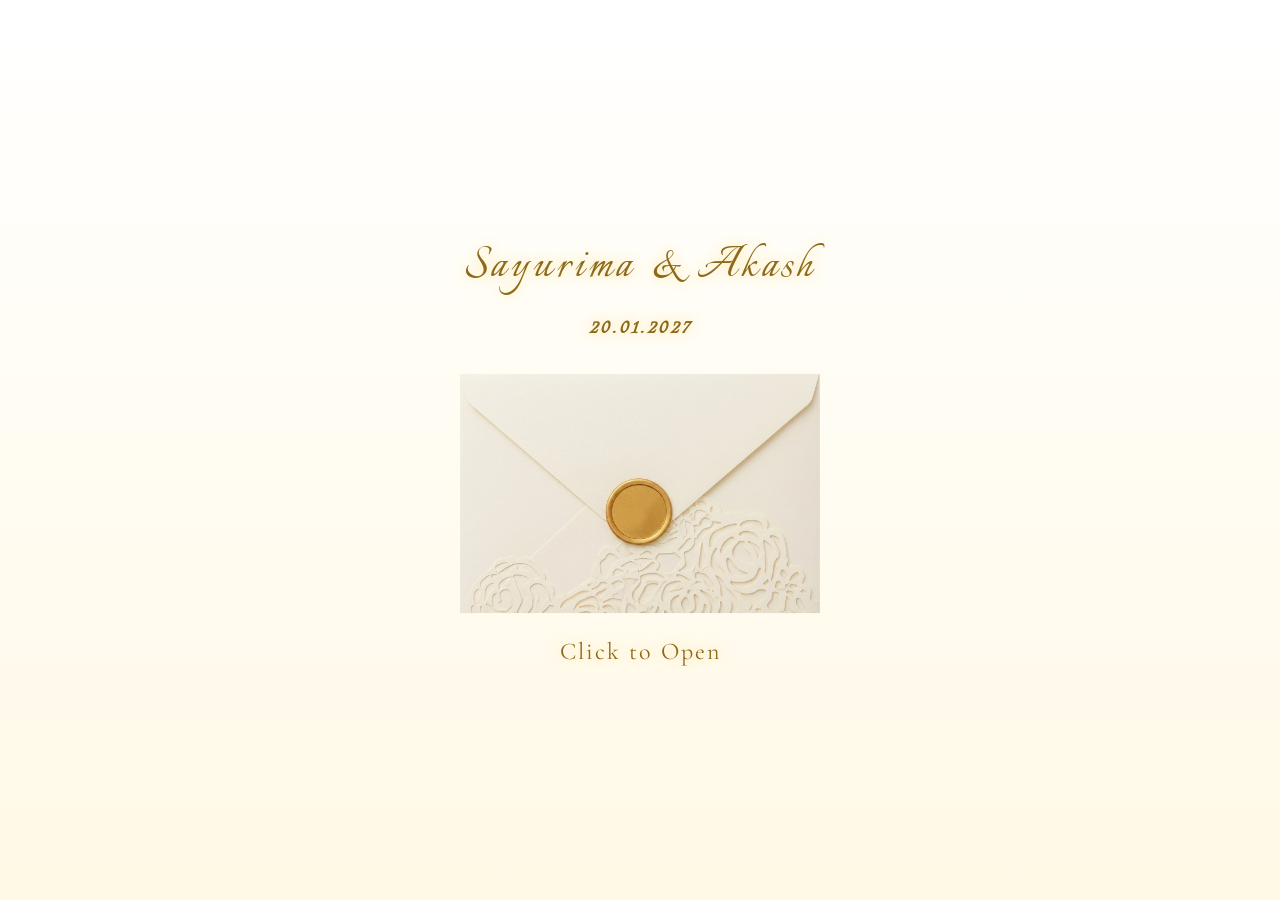
==== HasikaAndPamal/index.html @ 3af980ed "Add the Hasika and Pamal invitation" ====
<!DOCTYPE html>
<html lang="en">
<head>
    <meta charset="UTF-8">
    <meta name="viewport" content="width=device-width, initial-scale=1.0, maximum-scale=1.0, user-scalable=no, viewport-fit=cover">
    <meta name="apple-mobile-web-app-capable" content="yes">
    <meta name="apple-mobile-web-app-status-bar-style" content="black-translucent">
    <meta name="mobile-web-app-capable" content="yes">
    <meta name="theme-color" content="#f8de7e">
    <title>Wedding Invitation</title>
    <link rel="preconnect" href="https://fonts.googleapis.com">
    <link rel="preconnect" href="https://fonts.gstatic.com" crossorigin>
    <link href="https://fonts.googleapis.com/css2?family=Playfair+Display:wght@400;600;700&family=Cormorant+Garamond:wght@300;400;600&family=Italianno&display=swap" rel="stylesheet">
    <link rel="stylesheet" href="styles.css">
</head>
<body>
    <!-- Background Music -->
    <audio id="background-music" loop preload="auto" playsinline webkit-playsinline>
        <source src="background-musics.mp3" type="audio/mpeg">
        Your browser does not support the audio element.
    </audio>
    <!-- Envelope Section (Initial View) -->
    <div id="envelope-container" class="envelope-container">
        <div class="envelope-wrapper" id="envelope-wrapper">
            <h1 class="couple-names">Sayurima & Akash</h1>
            <p class="wedding-date">20.01.2027</p>
            <div class="envelope-closed" id="envelope-closed">
                <img src="envelope.png" alt="Wedding Invitation Envelope" class="envelope-image" id="envelope-image">
            </div>
            <p class="click-text" id="click-text">Click to Open</p>
        </div>
        
        <!-- Open Envelope State -->
        <div class="envelope-opened hidden" id="envelope-opened">
            <div class="open-envelope-content">
                <div class="image-wrapper">
                    <video src="open invite.mp4" alt="Wedding Invitation" class="envelope-background-image" autoplay muted playsinline id="invite-video"></video>
                    <!-- Back button to return to envelope -->
                    <button class="back-to-envelope" id="back-btn">
                        <span class="back-icon">✉</span>
                        <span class="back-text">Back</span>
                    </button>
                    
                    <!-- You are invited text above ring -->
                    <p class="you-are-invited">You are invited</p>
                    
                    <!-- Ring image appearing with cards -->
                    <img src="Ring.png" alt="Wedding Ring" class="ring-image">
                    
                    <!-- Purple Envelope above cards -->
                    <img src="purple-envelope.png" alt="Envelope" class="purple-envelope">

                    <!-- Flower overlay above the scrollable cards -->
                    <img src="flower3.png" alt="Flower" class="flower-top-left">
                    <img src="flower1.png" alt="Flower" class="flower-above-card flower1">
                    <img src="flower2.png" alt="Flower" class="flower-above-card flower2">
                    
                    <!-- Cards Section - Overlay on video -->
                    <div class="cards-container">
                        <div class="card savedate-card" id="savedate-card">
                            <p class="save-word">Save the Date</p>
                            <p class="save-day">wednesday</p>
                            <div class="save-date-row">
                                <span class="date-item">January</span>
                                <span class="date-number">20th</span>
                                <span class="date-item">2027</span>
                            </div>
                        </div>

                        <div class="card registry-card" id="registry-card">
                            <div class="venue-location card-venue-location">
                                <p class="venue-time">Reception 9.30 AM ONWARDS</p>
                                <p class="venue-name">The Blue, Hilton Colombo</p>
                                <iframe
                                    class="card-map"
                                    src="https://www.google.com/maps?q=The%20Blue%20Hilton%20Colombo&output=embed"
                                    loading="lazy"
                                    referrerpolicy="no-referrer-when-downgrade">
                                </iframe>
                                <a href="https://maps.google.com/?q=The+Blue+Hilton+Colombo" target="_blank" class="map-link">
                                    View on Google Maps
                                </a>
                            </div>
                        </div>

                        <div class="card rsvp-card" id="rsvp-card">
                            <div class="rsvp-content">
                                <span class="kindly-text">Kindly</span>
                                <span class="rsvp-title">RSVP</span>
                            </div>
                            <form id="rsvp-form" class="rsvp-card-form">
                                <input type="text" placeholder="Name" required>
                                <select required>
                                    <option value="">Will you attend?</option>
                                    <option value="yes">Yes, I'll be there!</option>
                                    <option value="no">Sorry, I can't make it</option>
                                </select>
                                <textarea placeholder="Note (optional)"></textarea>
                                <button type="submit">Submit</button>
                            </form>
                        </div>

                        <div class="card details-card" id="details-card">
                            <div class="faq-card-content">
                                <h3 class="faq-card-title">FAQs</h3>
                                <div class="faq-card-list">
                                    <div class="faq-card-item">
                                        <h4>What is the dress code?</h4>
                                        <p>Come in your festive best and celebrate with us.</p>
                                    </div>
                                    <div class="faq-card-item">
                                        <h4>Is there parking available?</h4>
                                        <p>Yes, complimentary parking is available at the venue.</p>
                                    </div>
                                    <div class="faq-card-item">
                                        <h4>Will there be food and drinks?</h4>
                                        <p>Yes, lunch and refreshments will be served at the reception.</p>
                                    </div>
                                    <div class="faq-card-item">
                                        <h4>Who should I contact for questions?</h4>
                                        <p>0715341857 (Markandu Sivakumaran)<br>0772310115 (Sivakumaran Manchula)</p>
                                    </div>
                                </div>
                            </div>
                        </div>

                    </div>
                </div>
            </div>
        </div>
    </div>

    <!-- Main Invitation Content (Hidden Initially) -->
    <div id="invitation-content" class="invitation-content hidden">
        <!-- Image Section -->
        <div class="image-section">
            <img src="wedding-image.jpg" alt="Wedding Photo" class="wedding-image">
        </div>

        <!-- Clickable Cards Section -->
        <div class="cards-container">
            <div class="card rsvp-card" id="rsvp-card">
                <div class="card-icon">💌</div>
                <h3>RSVP</h3>
                <p>Let us know if you can join us</p>
            </div>

            <div class="card location-card" id="location-card">
                <div class="card-icon">📍</div>
                <h3>Location</h3>
                <p>Find the venue details</p>
            </div>
        </div>
    </div>

    <!-- Modal Overlays (Outside invitation-content so they're always accessible) -->
    <div id="location-modal" class="modal hidden">
        <div class="modal-content">
            <h2>Location</h2>
            <div class="location-info">
                <p><strong>Venue Name:</strong> <span id="venue-name">Your Venue Name</span></p>
                <p><strong>Address:</strong> <span id="venue-address">123 Wedding Street, City, State 12345</span></p>
                <p><strong>Date & Time:</strong> <span id="venue-datetime">Saturday, June 15, 2024 at 4:00 PM</span></p>
                <div class="map-container">
                    <iframe 
                        id="venue-map"
                        src=""
                        width="100%" 
                        height="300" 
                        style="border:0;" 
                        allowfullscreen="" 
                        loading="lazy" 
                        referrerpolicy="no-referrer-when-downgrade">
                    </iframe>
                </div>
                <a href="#" id="directions-link" target="_blank" class="directions-btn">Get Directions</a>
            </div>
            <button class="modal-back-btn"><span>←</span> Back</button>
        </div>
    </div>

    <div id="details-modal" class="modal hidden">
        <div class="modal-content">
            <h2 class="faq-modal-title">Frequently Asked Questions</h2>
            <div class="faq-info">
                <div class="faq-item">
                    <h3>What is the dress code?</h3>
                    <p>Come in your festive best and celebrate with us.</p>
                </div>
                <div class="faq-item">
                    <h3>Is there parking available?</h3>
                    <p>Yes, complimentary parking is available at the venue.</p>
                </div>
                <div class="faq-item">
                    <h3>Will there be food and drinks?</h3>
                    <p>Yes, lunch and refreshments will be served at the reception.</p>
                </div>
                <div class="faq-item">
                    <h3>Who should I contact for questions?</h3>
                    <p>Please reach out to us at:<br>0715341857 (Markandu Sivakumaran)<br>0772310115 (Sivakumaran Manchula)</p>
                </div>
            </div>
            <button class="modal-back-btn"><span>←</span> Back</button>
        </div>
    </div>

    <div id="gallery-modal" class="modal hidden">
        <div class="modal-content gallery-modal-content">
            <div class="gallery-info">
                <div class="parents-section">
                    <p class="parents-label">Parents of the Bride</p>
                    <p class="parents-names">Mr. Indunil Pushpakumara & Mrs. Thilani Perera</p>
                    <p class="together-text">together with</p>
                    <p class="parents-label">Parents of the Groom</p>
                    <p class="parents-names">Mr. Amarasinghe Arachchige Chandrarathna & Mrs. Tusitha Samarawickrama</p>
                    <p class="invite-text-modal">We invite you to join us on this very special day</p>
                </div>
            </div>
            <button class="modal-back-btn"><span>←</span> Back</button>
        </div>
    </div>

    <div id="registry-modal" class="modal hidden">
        <div class="modal-content registry-modal-content">
            <h2 class="details-modal-title">Ceremony & Reception Areas</h2>
            <div class="venue-location">
                <p class="venue-name">Location: Cinnamon Lakeside Hotel</p>
                <p class="venue-address">115, Sir Chittampalam A. Gardiner Mawatha, Colombo 2</p>
                <a href="https://maps.google.com/?q=Cinnamon+Lakeside+Colombo" target="_blank" class="map-link">
                    📍 View on Google Maps
                </a>
            </div>
            <div class="event-details-container">
                <div class="event-section">
                    <img src="ceremony.jpg" alt="Poruwa Ceremony" class="event-image">
                    <h3 class="event-title">Poruwa Ceremony at 9.45 am</h3>
                    <p class="event-venue">Garden by 180degrees</p>
                </div>
                <div class="event-section">
                    <img src="reception.jpg" alt="Reception" class="event-image">
                    <h3 class="event-title">Reception</h3>
                    <p class="event-venue">Earl's Court</p>
                </div>
            </div>
            <button class="modal-back-btn"><span>←</span> Back</button>
        </div>
    </div>

    <script src="script.js"></script>
</body>
</html>
---- HasikaAndPamal/styles.css ----
* {
    margin: 0;
    padding: 0;
    box-sizing: border-box;
}

:root {
    --vh: 1vh;
}

html {
    height: 100%;
    width: 100%;
    overflow-x: hidden;
    -webkit-overflow-scrolling: touch;
}



body {
    font-family: 'Georgia', 'Times New Roman', serif;
    background: #ffffff;
    min-height: 100vh;
    min-height: calc(var(--vh, 1vh) * 100);
    min-height: -webkit-fill-available;
    width: 100%;
    display: flex;
    justify-content: center;
    align-items: center;
    overflow-x: hidden;
    margin: 0;
    padding: 0;
}

/* Envelope Container */
.envelope-container {
    position: fixed;
    top: 0;
    left: 0;
    width: 100vw;
    height: 100vh;
    height: calc(var(--vh, 1vh) * 100);
    height: 100dvh; /* Dynamic viewport height for mobile */
    display: flex;
    justify-content: center;
    align-items: center;
    background: #ffffff;
    z-index: 1000;
    transition: opacity 0.8s ease, visibility 0.8s ease;
    overflow: hidden;
}

.envelope-container:has(.envelope-opened:not(.hidden)) {
    overflow-y: auto;
    overflow-x: hidden;
    -webkit-overflow-scrolling: touch;
}

.envelope-container.hidden {
    opacity: 0;
    visibility: hidden;
    pointer-events: none;
}

.envelope-wrapper {
    text-align: center;
    cursor: pointer;
    animation: float 3s ease-in-out infinite;
}

.couple-names {
    font-size: 52px;
    background: linear-gradient(135deg, #667eea 0%, #764ba2 25%, #9b59b6 50%, #764ba2 75%, #667eea 100%);
    -webkit-background-clip: text;
    -webkit-text-fill-color: transparent;
    background-clip: text;
    font-weight: 400;
    letter-spacing: 4px;
    margin-bottom: 15px;
    font-family: 'Italianno', cursive;
    animation: appearFromBack 1.2s cubic-bezier(0.34, 1.56, 0.64, 1) forwards;
    opacity: 0;
    transform-style: preserve-3d;
    perspective: 1000px;
    filter: drop-shadow(0 4px 8px rgba(184, 134, 11, 0.5));
    text-shadow: 0 0 20px rgba(184, 134, 11, 0.6);
    transition: opacity 0.3s ease, display 0.3s ease;
}

.wedding-date {
    font-size: 24px;
    background: linear-gradient(135deg, #667eea 0%, #764ba2 25%, #9b59b6 50%, #764ba2 75%, #667eea 100%);
    -webkit-background-clip: text;
    -webkit-text-fill-color: transparent;
    background-clip: text;
    font-weight: 700;
    letter-spacing: 3px;
    margin-bottom: 30px;
    font-family: 'Italianno', cursive;
    animation: appearFromBack 1.4s cubic-bezier(0.34, 1.56, 0.64, 1) forwards;
    animation-delay: 0.2s;
    opacity: 0;
    transform-style: preserve-3d;
    perspective: 1000px;
    filter: drop-shadow(0 2px 6px rgba(184, 134, 11, 0.5));
    text-shadow: 0 0 15px rgba(184, 134, 11, 0.6);
    transition: opacity 0.3s ease, display 0.3s ease;
}

@keyframes appearFromBack {
    0% {
        opacity: 0;
        transform: translateZ(-200px) translateY(30px) scale(0.8);
        filter: blur(10px);
    }
    50% {
        opacity: 0.7;
        transform: translateZ(50px) translateY(-5px) scale(1.05);
        filter: blur(2px);
    }
    100% {
        opacity: 1;
        transform: translateZ(0) translateY(0) scale(1);
        filter: blur(0);
    }
}

.envelope-image {
    max-width: 400px;
    width: 90%;
    height: auto;
    filter: drop-shadow(0 10px 30px rgba(0, 0, 0, 0.3));
    transition: transform 0.3s ease;
    animation: appearFromBack 1.4s cubic-bezier(0.34, 1.56, 0.64, 1) forwards;
    animation-delay: 0.6s;
    opacity: 0;
    transform-style: preserve-3d;
    perspective: 1000px;
}

.envelope-closed {
    position: relative;
    transition: opacity 0.3s ease, display 0.3s ease;
}

.envelope-wrapper:hover .envelope-image {
    transform: scale(1.05);
}

/* Open Envelope Styles */
.envelope-opened {
    position: absolute;
    top: 0;
    left: 0;
    width: 100%;
    height: 100%;
    display: flex;
    justify-content: center;
    align-items: stretch;
    z-index: 1001;
    padding: 20px;
    overflow: hidden;
    box-sizing: border-box;
}

.envelope-opened.hidden {
    display: none;
}

/* Hide click text when envelope is opened */
.envelope-opened:not(.hidden) ~ .envelope-wrapper .click-text,
.envelope-container:has(.envelope-opened:not(.hidden)) .click-text {
    display: none;
    opacity: 0;
}

.open-envelope-content {
    position: relative;
    width: 100%;
    max-width: 500px;
    height: 100%;
    perspective: 1000px;
    border-radius: 10px;
    box-shadow: 0 15px 40px rgba(0, 0, 0, 0.5);
    overflow: visible;
    margin: 0 auto;
    background: transparent;
}

.image-wrapper {
    position: relative;
    width: 100%;
    height: 100%;
    z-index: 1;
    overflow: visible;
    border-radius: 10px;
    background: white;
}

.open-envelope-content .image-wrapper video.envelope-background-image {
    position: absolute;
    top: 0;
    left: 0;
    width: 100%;
    height: 100%;
    object-fit: cover;
    z-index: 1;
}

.content-row {
    display: none;
}

.row-1 {
    display: none;
}

.row-2 {
    display: none;
}

.envelope-background-image {
    width: 100%;
    height: 100%;
    display: block;
    border-radius: 10px;
    position: absolute;
    top: 0;
    left: 0;
    z-index: 1;
    background: transparent;
    object-fit: cover;
}

.envelope-flap .envelope-inner-text {
    position: absolute;
    top: 20%;
    left: 50%;
    transform: translateX(-50%);
    z-index: 5;
}

.envelope-flap {
    position: absolute;
    top: 0;
    left: 0;
    width: 100%;
    height: 50%;
    background: linear-gradient(135deg, #8b4513 0%, #a0522d 30%, #8b4513 60%, #a0522d 100%);
    transform-origin: top center;
    animation: openFlap 1s cubic-bezier(0.34, 1.56, 0.64, 1) forwards;
    box-shadow: 0 8px 25px rgba(0, 0, 0, 0.4), inset 0 -2px 5px rgba(0, 0, 0, 0.2);
    z-index: 3;
    clip-path: polygon(0 0, 50% 100%, 100% 0);
    -webkit-clip-path: polygon(0 0, 50% 100%, 100% 0);
    display: flex;
    justify-content: center;
    align-items: center;
    padding-top: 20px;
    backface-visibility: visible;
    -webkit-backface-visibility: visible;
    border-top: 1px solid rgba(139, 69, 19, 0.3);
}

.envelope-body {
    position: absolute;
    bottom: 0;
    left: 0;
    width: 100%;
    height: 50%;
    background: linear-gradient(135deg, #a0522d 0%, #8b4513 30%, #a0522d 60%, #8b4513 100%);
    border-radius: 0 0 10px 10px;
    box-shadow: 0 10px 30px rgba(0, 0, 0, 0.4), inset 0 2px 5px rgba(0, 0, 0, 0.1), inset 0 -1px 0 rgba(255, 255, 255, 0.1);
    padding: 20px;
    z-index: 1;
    overflow: visible;
    border-top: 1px solid rgba(139, 69, 19, 0.2);
}

/* Back to envelope button */
.back-to-envelope {
    position: absolute;
    top: 15px;
    left: 15px;
    z-index: 25;
    display: flex;
    align-items: center;
    gap: 6px;
    padding: 8px 14px;
    background: rgba(255, 255, 255, 0.9);
    border: none;
    border-radius: 20px;
    cursor: pointer;
    font-family: 'Cormorant Garamond', serif;
    font-size: 14px;
    color: #333;
    box-shadow: 0 2px 10px rgba(0, 0, 0, 0.2);
    backdrop-filter: blur(5px);
    -webkit-backdrop-filter: blur(5px);
    transition: all 0.3s ease;
    opacity: 0;
    animation: fadeInButton 0.8s ease forwards;
    animation-delay: 4s;
}

.back-to-envelope:hover {
    background: rgba(255, 255, 255, 1);
    transform: scale(1.05);
    box-shadow: 0 4px 15px rgba(0, 0, 0, 0.25);
}

.back-to-envelope:active {
    transform: scale(0.95);
}

.back-to-envelope .back-icon {
    font-size: 16px;
}

.back-to-envelope .back-text {
    font-weight: 500;
}

@keyframes fadeInButton {
    0% {
        opacity: 0;
        transform: translateY(-10px);
    }
    100% {
        opacity: 1;
        transform: translateY(0);
    }
}

/* Ring image above cards */
/* You are invited text above ring */
.open-envelope-content .you-are-invited {
    position: absolute;
    bottom: 78%;
    left: 50%;
    transform: translateX(-50%);
    z-index: 20;
    font-family: 'Italianno', cursive;
    font-size: 42px;
    font-weight: 400;
    color: var(--theme-accent);
    text-shadow: 0 0 10px rgba(184, 155, 103, 0.45), 0 2px 4px rgba(0, 0, 0, 0.25);
    margin: 0;
    white-space: nowrap;
    opacity: 0;
    animation: fadeInRing 1s ease forwards;
    animation-delay: 2.9s;
    padding: 0 10px;
}

.open-envelope-content .ring-image {
    position: absolute;
    bottom: 85%;
    left: 50%;
    transform: translateX(-50%);
    width: 100px;
    height: auto;
    z-index: 25;
    opacity: 0;
    animation: fadeInRing 1.2s cubic-bezier(0.25, 0.46, 0.45, 0.94) forwards;
    animation-delay: 2.9s;
    filter: drop-shadow(0 4px 8px rgba(0, 0, 0, 0.3));
}

@keyframes fadeInRing {
    0% {
        opacity: 0;
        transform: translateX(-50%) scale(0.5) rotate(-20deg);
    }
    100% {
        opacity: 1;
        transform: translateX(-50%) scale(1) rotate(0deg);
    }
}

/* Purple Envelope above cards */
.open-envelope-content .purple-envelope {
    position: absolute;
    bottom: 70%;
    left: 50%;
    transform: translateX(-50%);
    width: 90%;
    max-width: 350px;
    height: 80px;
    z-index: 14;
    opacity: 0;
    animation: fadeInEnvelope 1s ease forwards;
    animation-delay: 2.9s;
}

.open-envelope-content .purple-envelope::before {
    content: '';
    position: absolute;
    bottom: 0;
    left: 0;
    right: 0;
    height: 60px;
    background: linear-gradient(135deg, #667eea 0%, #764ba2 50%, #9b59b6 100%);
    border-radius: 5px 5px 0 0;
}

.open-envelope-content .purple-envelope .envelope-flap {
    position: absolute;
    top: 0;
    left: 50%;
    transform: translateX(-50%);
    width: 0;
    height: 0;
    border-left: 175px solid transparent;
    border-right: 175px solid transparent;
    border-bottom: 40px solid #764ba2;
}

@keyframes fadeInEnvelope {
    0% {
        opacity: 0;
        transform: translateX(-50%) translateY(20px);
    }
    100% {
        opacity: 1;
        transform: translateX(-50%) translateY(0);
    }
}

/* Purple Envelope above cards */
.open-envelope-content .purple-envelope {
    position: absolute;
    bottom: 58%;
    left: 50%;
    transform: translateX(-50%);
    width: 85%;
    max-width: 380px;
    height: auto;
    z-index: 10;
    opacity: 0;
    animation: fadeInEnvelope 1s ease forwards;
    animation-delay: 2.9s;
}

@keyframes fadeInEnvelope {
    0% {
        opacity: 0;
        transform: translateX(-50%) translateY(20px);
    }
    100% {
        opacity: 1;
        transform: translateX(-50%) translateY(0);
    }
}

/* Flower at top left of cards */
.open-envelope-content .flower-top-left {
    position: absolute;
    top: -114px;
    left: 5px;
    width: 130px;
    height: auto;
    z-index: 5;
    opacity: 0;
    animation: fadeInFlower 1s ease forwards;
    animation-delay: 3.2s;
    filter: drop-shadow(0 2px 4px rgba(0, 0, 0, 0.15));
}

/* Cards overlay on top of video, animating from below */
.open-envelope-content .cards-container {
    position: absolute;
    bottom: 0;
    left: 0;
    right: 0;
    z-index: 15;
    display: flex;
    gap: 10px;
    padding: 16px 10px 10px;
    width: 100%;
    max-width: 100%;
    pointer-events: auto;
    background: transparent;
    border-radius: 0 0 10px 10px;
    max-height: 75%;
    overflow: visible;
}

.open-envelope-content .cards-column {
    flex: 1;
    min-width: 0;
    display: flex;
    flex-direction: column;
    gap: 10px;
    flex-shrink: 0;
}

.open-envelope-content .card {
    padding: 16px;
    box-shadow: 0 25px 50px -12px rgba(0, 0, 0, 0.25);
    z-index: 15;
    border-radius: 0;
    display: flex;
    flex-direction: column;
    justify-content: center;
    align-items: center;
    text-align: center;
    width: 100%;
    cursor: default;
    pointer-events: auto;
    backdrop-filter: blur(8px);
    -webkit-backdrop-filter: blur(8px);
    transition: transform 0.15s ease;
    opacity: 0;
}

/* Left column cards - slide in from left */
.open-envelope-content .left-column .card {
    animation: slideFromLeft 1.2s cubic-bezier(0.25, 0.46, 0.45, 0.94) forwards;
}

/* Right column cards - slide in from right */
.open-envelope-content .right-column .card {
    animation: slideFromRight 1.2s cubic-bezier(0.25, 0.46, 0.45, 0.94) forwards;
}

.open-envelope-content .card:active {
    transform: none;
}

/* Staggered animation delays for left column cards */
.open-envelope-content .left-column .card:nth-child(1) {
    animation-delay: 2.9s;
}

.open-envelope-content .left-column .card:nth-child(2) {
    animation-delay: 3.2s;
}

.open-envelope-content .left-column .card:nth-child(3) {
    animation-delay: 3.5s;
}

/* Staggered animation delays for right column cards */
.open-envelope-content .right-column .card:nth-child(1) {
    animation-delay: 2.9s;
}

.open-envelope-content .right-column .card:nth-child(2) {
    animation-delay: 3.2s;
}

.open-envelope-content .right-column .card:nth-child(3) {
    animation-delay: 3.5s;
}

/* Card backgrounds with gradients and transparency */
.open-envelope-content .card.rsvp-card {
    background: rgba(255, 255, 255, 1);
    color: #1f2937;
    justify-content: center;
    align-items: center;
}

.open-envelope-content .card.rsvp-card .rsvp-content {
    display: flex;
    align-items: baseline;
    justify-content: center;
    gap: 8px;
    margin-bottom: 10px;
}

.open-envelope-content .card.rsvp-card .kindly-text {
    font-family: 'Italianno', cursive;
    font-size: 28px;
    font-weight: 400;
    color: #333;
}

.open-envelope-content .card.rsvp-card .rsvp-title {
    font-family: 'Italianno', cursive;
    font-size: 48px;
    font-weight: 400;
    color: #333;
    text-decoration: underline;
    text-underline-offset: 3px;
}

.open-envelope-content .card.rsvp-card .rsvp-here {
    font-family: 'Italianno', cursive;
    font-size: 24px;
    color: #333;
    margin: 0;
    text-align: center;
    width: 100%;
}

.open-envelope-content .card.rsvp-card .rsvp-card-form {
    display: flex;
    flex-direction: column;
    gap: 8px;
    width: min(100%, 260px);
}

.open-envelope-content .card.rsvp-card .rsvp-card-form input,
.open-envelope-content .card.rsvp-card .rsvp-card-form select,
.open-envelope-content .card.rsvp-card .rsvp-card-form textarea {
    width: 100%;
    padding: 8px 10px;
    border: 1px solid #d8d8d8;
    border-radius: 8px;
    font-family: 'Cormorant Garamond', serif;
    font-size: 14px;
    color: #333;
    background: #fff;
}

.open-envelope-content .card.rsvp-card .rsvp-card-form input:focus,
.open-envelope-content .card.rsvp-card .rsvp-card-form select:focus,
.open-envelope-content .card.rsvp-card .rsvp-card-form textarea:focus {
    outline: none;
    border-color: #b89b67;
}

.open-envelope-content .card.rsvp-card .rsvp-card-form textarea {
    min-height: 52px;
    resize: vertical;
}

.open-envelope-content .card.rsvp-card .rsvp-card-form button {
    padding: 8px 12px;
    border: none;
    border-radius: 8px;
    background: #8a6a3d;
    color: #fff;
    font-family: 'Cormorant Garamond', serif;
    font-size: 14px;
    cursor: pointer;
}

/* Location card with flower wrapper */
.open-envelope-content .location-with-flower {
    position: relative;
}

.open-envelope-content .flower-above-card {
    position: absolute;
    right: -40px;
    width: 70px;
    height: auto;
    z-index: 15;
    filter: drop-shadow(0 2px 4px rgba(0, 0, 0, 0.15));
    opacity: 0;
    animation: fadeInFlower 1s ease forwards;
}

.open-envelope-content .flower-above-card.flower1 {
    top: -40px;
    animation-delay: 3.7s;
}

.open-envelope-content .flower-above-card.flower2 {
    top: 30px;
    right: -40px;
    animation-delay: 3.7s;
    z-index: 20;
}

@keyframes fadeInFlower {
    0% {
        opacity: 0;
        transform: scale(0.5) rotate(-15deg);
    }
    100% {
        opacity: 1;
        transform: scale(1) rotate(0deg);
    }
}

.open-envelope-content .card.location-card {
    background: rgba(255, 255, 255, 1);
    color: #1f2937;
    padding: 0;
    overflow: visible;
    line-height: 0;
    position: relative;
    z-index: 25;
    cursor: default;
    pointer-events: none;
}

.open-envelope-content .card.details-card {
    background: rgba(255, 255, 255, 1);
    color: #1f2937;
    padding: 12px;
    overflow: hidden;
    display: flex;
    justify-content: flex-start;
    align-items: stretch;
}

.faq-circle {
    width: 150px;
    height: 150px;
    border-radius: 50%;
    background: linear-gradient(135deg, #667eea 0%, #764ba2 50%, #9b59b6 100%);
    display: flex;
    justify-content: center;
    align-items: center;
    box-shadow: 0 5px 20px rgba(102, 126, 234, 0.4);
    overflow: visible;
}

.faq-circle-text {
    font-family: 'Cormorant Garamond', serif;
    font-size: 16px;
    text-align: center;
    line-height: 1.4;
    margin: 0;
    color: #ffffff !important;
    padding: 10px;
}

.faq-circle-text span {
    font-family: 'Italianno', cursive;
    font-size: 38px;
    font-weight: bold;
    display: block;
    margin-top: 5px;
    color: white;
}

.open-envelope-content .card.details-card .faq-card-image {
    width: 100%;
    height: auto;
    display: block;
}

.open-envelope-content .card.details-card .faq-small {
    font-size: 12px;
    font-style: italic;
    color: #666;
    margin-bottom: 4px;
    font-weight: 400;
}

.open-envelope-content .card.details-card .faq-title {
    font-family: 'Playfair Display', serif;
    font-size: 32px;
    font-weight: 600;
    color: #1f2937;
    letter-spacing: 2px;
    margin: 0;
}

.open-envelope-content .card.details-card .faq-card-content {
    display: flex;
    flex: 1;
    flex-direction: column;
    width: 100%;
    height: 100%;
    min-height: 0;
    text-align: left;
}

.open-envelope-content .card.details-card .faq-card-title {
    font-family: 'Italianno', cursive;
    font-size: 34px;
    line-height: 1;
    color: #5a4427;
    margin: 0 0 8px 0;
    text-align: center;
}

.open-envelope-content .card.details-card .faq-card-list {
    display: flex;
    flex: 1;
    flex-direction: column;
    gap: 8px;
    min-height: 0;
    overflow-y: auto;
    padding-right: 4px;
}

.open-envelope-content .card.details-card .faq-card-item {
    background: #faf8f3;
    border-radius: 8px;
    padding: 7px 8px;
}

.open-envelope-content .card.details-card .faq-card-item h4 {
    font-family: 'Cormorant Garamond', serif;
    font-size: 13px;
    color: #5f4a2b;
    margin: 0 0 3px 0;
}

.open-envelope-content .card.details-card .faq-card-item p {
    font-family: 'Cormorant Garamond', serif;
    font-size: 11px;
    line-height: 1.25;
    color: #4b5563;
    margin: 0;
}

.open-envelope-content .card.gallery-card {
    background: rgba(255, 255, 255, 1);
    color: #1f2937;
    padding: 0;
    position: relative;
    overflow: hidden;
    cursor: default;
    pointer-events: none;
    line-height: 0;
}

.open-envelope-content .card.gallery-card .gallery-card-image {
    width: 100%;
    height: auto;
    display: block;
}

.open-envelope-content .card.gallery-card .click-details-text {
    position: absolute;
    bottom: 8px;
    left: 8px;
    text-align: left;
    font-style: italic;
    font-size: 11px;
    color: #000;
    margin: 0;
    padding: 0;
}

.open-envelope-content .card.savedate-card {
    background: rgba(255, 255, 255, 1);
    padding: 10px 15px;
    overflow: hidden;
    text-align: center;
    
}

.open-envelope-content .card.savedate-card .save-word {
    font-family: 'Italianno', cursive;
    font-size: 32px;
    color: #333;
    margin: 0 0 1px 0;
}

.open-envelope-content .card.savedate-card .save-day {
    font-family: 'Cormorant Garamond', serif;
    font-size: 12px;
    text-transform: uppercase;
    letter-spacing: 2px;
    color: #333;
    margin: 0 0 3px 0;
}

.open-envelope-content .card.savedate-card .save-date-row {
    display: flex;
    justify-content: center;
    align-items: center;
    gap: 10px;
    margin: 3px 0;
}

.open-envelope-content .card.savedate-card .date-item {
    font-family: 'Cormorant Garamond', serif;
    font-size: 14px;
    color: #333;
    padding: 5px 0;
}

.open-envelope-content .card.savedate-card .date-number {
    font-family: 'Italianno', cursive;
    font-size: 42px;
    color: #333;
    line-height: 1;
}

.open-envelope-content .card.savedate-card .save-time {
    font-family: 'Cormorant Garamond', serif;
    font-size: 11px;
    text-transform: uppercase;
    letter-spacing: 1px;
    color: #333;
    margin: 5px 0 10px 0;
}

.open-envelope-content .card.savedate-card .save-venue {
    font-family: 'Cormorant Garamond', serif;
    font-size: 11px;
    color: #666;
    margin: 0;
}

.open-envelope-content .card.registry-card {
    background: rgba(255, 255, 255, 1);
    color: #1f2937;
    justify-content: stretch;
    gap: 8px;
    padding: 12px;
}

.open-envelope-content .card.registry-card .registry-click-text {
    font-family: 'Italianno', cursive;
    font-weight: 400;
    color: #333;
    margin: 0;
    text-align: center;
}

.open-envelope-content .card.registry-card .click-small {
    font-size: 28px;
}

.open-envelope-content .card.registry-card .details-word {
    font-size: 24px;
    text-decoration: underline;
    text-underline-offset: 3px;
}

.open-envelope-content .card.registry-card .card-venue-location {
    display: flex;
    flex: 1;
    flex-direction: column;
    justify-content: space-between;
    width: 100%;
    height: 100%;
    margin: 0;
    padding: 8px;
}

.open-envelope-content .card.registry-card .venue-time {
    font-family: 'Cormorant Garamond', serif;
    font-size: 13px;
    letter-spacing: 1px;
    color: #333;
    margin: 0 0 6px 0;
    text-transform: uppercase;
}

.open-envelope-content .card.registry-card .venue-name {
    font-size: 16px;
    margin-bottom: 8px;
}

.open-envelope-content .card.registry-card .card-map {
    width: 100%;
    flex: 1;
    min-height: 120px;
    border: 0;
    border-radius: 8px;
    margin-bottom: 8px;
}

.open-envelope-content .card.registry-card .venue-address {
    font-size: 11px;
    line-height: 1.25;
    margin-bottom: 8px;
}

.open-envelope-content .card.registry-card .map-link {
    padding: 6px 12px;
    font-size: 12px;
    pointer-events: auto;
}

.open-envelope-content .card.image-card {
    min-height: 300px;
    padding: 0;
}

.open-envelope-content .card-image {
    width: 100%;
    height: 200px;
    object-fit: cover;
    display: block;
    margin-bottom: 15px;
}

.open-envelope-content .gallery-card-image {
    width: 100%;
    height: auto;
    display: block;
    pointer-events: none;
}

.open-envelope-content .image-card h3,
.open-envelope-content .image-card p {
    padding: 0 15px;
    text-align: center;
}

.open-envelope-content .image-card h3 {
    margin-top: 0;
    margin-bottom: 8px;
}

.open-envelope-content .gallery-card {
    padding: 0;
}

.open-envelope-content .gallery-card h3,
.open-envelope-content .gallery-card p {
    padding: 0 15px;
    text-align: center;
}

.open-envelope-content .gallery-card h3 {
    margin-top: 0;
    margin-bottom: 8px;
}

.open-envelope-content .card-icon {
    width: 40px;
    height: 40px;
    display: flex;
    align-items: center;
    justify-content: center;
    border-radius: 50%;
    background: rgba(255, 255, 255, 0.2);
    backdrop-filter: blur(8px);
    -webkit-backdrop-filter: blur(8px);
    font-size: 20px;
    line-height: 1;
    margin-bottom: 12px;
    flex-shrink: 0;
}

.open-envelope-content .card.gallery-card .card-icon,
.open-envelope-content .card.registry-card .card-icon {
    background: rgba(59, 130, 246, 0.2);
}

.open-envelope-content .card h3 {
    font-size: 14px;
    margin-bottom: 8px;
    pointer-events: none;
    font-weight: 400;
    line-height: 1.5;
}

.open-envelope-content .card p {
    font-size: 12px;
    pointer-events: none;
    line-height: 1.625;
    opacity: 0.9;
}

.open-envelope-content .card.gallery-card h3,
.open-envelope-content .card.registry-card h3,
.open-envelope-content .card.location-card h3 {
    color: #1f2937;
}

.open-envelope-content .card.gallery-card p,
.open-envelope-content .card.registry-card p,
.open-envelope-content .card.location-card p {
    color: #4b5563;
}

.open-envelope-content .card.location-card h3,
.open-envelope-content .card.location-card p {
    padding: 0 15px;
    text-align: center;
}

.open-envelope-content .card.location-card h3 {
    margin-top: 0;
    margin-bottom: 8px;
}

@keyframes fadeInCards {
    from {
        opacity: 0;
        transform: translateY(20px);
    }
    to {
        opacity: 1;
        transform: translateY(0);
    }
}

.envelope-inner-text {
    position: absolute;
    top: 5%;
    left: 50%;
    transform: translateX(-50%);
    text-align: center;
    animation: fadeInText 0.8s ease-in forwards;
    animation-delay: 0.5s;
    opacity: 0;
    padding: 10px;
    pointer-events: none;
    z-index: 10;
    width: 100%;
}

.invite-initials {
    font-size: 48px;
    background: linear-gradient(135deg, #667eea 0%, #764ba2 25%, #9b59b6 50%, #764ba2 75%, #667eea 100%);
    -webkit-background-clip: text;
    -webkit-text-fill-color: transparent;
    background-clip: text;
    font-weight: 600;
    letter-spacing: 6px;
    margin-bottom: 15px;
    font-family: 'Playfair Display', 'Cormorant Garamond', serif;
    filter: drop-shadow(0 4px 8px rgba(184, 134, 11, 0.5));
    text-shadow: 0 0 20px rgba(184, 134, 11, 0.6);
}

.invite-text {
    font-size: 28px;
    background: linear-gradient(135deg, #667eea 0%, #764ba2 25%, #9b59b6 50%, #764ba2 75%, #667eea 100%);
    -webkit-background-clip: text;
    -webkit-text-fill-color: transparent;
    background-clip: text;
    font-weight: 400;
    letter-spacing: 3px;
    font-family: 'Cormorant Garamond', 'Playfair Display', serif;
    filter: drop-shadow(0 2px 6px rgba(184, 134, 11, 0.5));
    text-shadow: 0 0 15px rgba(184, 134, 11, 0.6);
}

@keyframes openFlap {
    0% {
        transform: rotateX(0deg);
    }
    100% {
        transform: rotateX(-160deg) translateY(-10px);
    }
}

@keyframes fadeInText {
    from {
        opacity: 0;
        transform: translateY(20px);
    }
    to {
        opacity: 1;
        transform: translateY(0);
    }
}

.click-text {
    margin-top: 20px;
    font-size: 24px;
    background: linear-gradient(135deg, #667eea 0%, #764ba2 25%, #9b59b6 50%, #764ba2 75%, #667eea 100%);
    -webkit-background-clip: text;
    -webkit-text-fill-color: transparent;
    background-clip: text;
    font-weight: 400;
    letter-spacing: 2px;
    font-family: 'Cormorant Garamond', 'Playfair Display', serif;
    animation: appearFromBack 1.6s cubic-bezier(0.34, 1.56, 0.64, 1) forwards, pulse 2s ease-in-out infinite 1.6s;
    animation-delay: 0.4s, 1.6s;
    opacity: 0;
    transform-style: preserve-3d;
    filter: drop-shadow(0 2px 4px rgba(184, 134, 11, 0.5));
    text-shadow: 0 0 12px rgba(184, 134, 11, 0.6);
}

@keyframes float {
    0%, 100% {
        transform: translateY(0px);
    }
    50% {
        transform: translateY(-20px);
    }
}

@keyframes pulse {
    0%, 100% {
        opacity: 1;
    }
    50% {
        opacity: 0.7;
    }
}

/* Invitation Content */
.invitation-content {
    width: 100%;
    max-width: 1200px;
    margin: 0 auto;
    padding: 20px;
    padding-bottom: calc(20px + env(safe-area-inset-bottom));
    animation: fadeIn 1s ease-in;
    min-height: 100vh;
    min-height: calc(var(--vh, 1vh) * 100);
    min-height: -webkit-fill-available;
    overflow-y: auto;
    -webkit-overflow-scrolling: touch;
}

.invitation-content.hidden {
    display: none;
}

@keyframes fadeIn {
    from {
        opacity: 0;
        transform: translateY(20px);
    }
    to {
        opacity: 1;
        transform: translateY(0);
    }
}

@keyframes slideUpFromBottom {
    0% {
        opacity: 0;
        transform: translateY(100%);
    }
    100% {
        opacity: 1;
        transform: translateY(0);
    }
}

@keyframes slideInFromOutside {
    0% {
        opacity: 0;
        transform: scale(0.5) translateY(50px);
    }
    100% {
        opacity: 1;
        transform: scale(1) translateY(0);
    }
}

@keyframes slideUpFromBelow {
    0% {
        opacity: 0;
        transform: translateY(50px);
    }
    100% {
        opacity: 1;
        transform: translateY(0);
    }
}

@keyframes slideUpCard {
    0% {
        opacity: 0;
        transform: translateY(150px) scale(0.9);
    }
    100% {
        opacity: 1;
        transform: translateY(0) scale(1);
    }
}

@keyframes slideFromLeft {
    0% {
        opacity: 0;
        transform: translateX(-100px) scale(0.9);
    }
    100% {
        opacity: 1;
        transform: translateX(0) scale(1);
    }
}

@keyframes slideFromRight {
    0% {
        opacity: 0;
        transform: translateX(100px) scale(0.9);
    }
    100% {
        opacity: 1;
        transform: translateX(0) scale(1);
    }
}

/* Video Section */
.video-section {
    margin-bottom: 40px;
    border-radius: 15px;
    overflow: hidden;
    box-shadow: 0 10px 40px rgba(0, 0, 0, 0.2);
    background: white;
    padding: 20px;
}

.wedding-video {
    width: 100%;
    max-height: 600px;
    border-radius: 10px;
    display: block;
    object-fit: contain;
}

@media (max-width: 768px) {
    .wedding-video {
        max-height: 50vh;
        height: auto;
    }
}

/* Image Section */
.image-section {
    margin-bottom: 40px;
    text-align: center;
    border-radius: 15px;
    overflow: hidden;
    box-shadow: 0 10px 40px rgba(0, 0, 0, 0.2);
    background: white;
    padding: 20px;
}

.wedding-image {
    width: 100%;
    max-width: 800px;
    height: auto;
    border-radius: 10px;
    display: block;
    margin: 0 auto;
}

/* Cards Container */
.cards-container {
    display: grid;
    grid-template-columns: repeat(3, 1fr);
    gap: 30px;
}

.card {
    background: white;
    border-radius: 20px;
    padding: 40px 30px;
    text-align: center;
    cursor: default;
    transition: all 0.3s ease;
    box-shadow: 0 5px 20px rgba(0, 0, 0, 0.1);
    position: relative;
    overflow: hidden;
}

.card::before {
    content: '';
    position: absolute;
    top: 0;
    left: -100%;
    width: 100%;
    height: 100%;
    background: linear-gradient(90deg, transparent, rgba(255, 255, 255, 0.4), transparent);
    transition: left 0.5s;
}

.card:hover::before {
    left: -100%;
}

.card:hover {
    transform: none;
    box-shadow: 0 5px 20px rgba(0, 0, 0, 0.1);
}

.card-icon {
    font-size: 60px;
    margin-bottom: 20px;
    display: block;
}

.card h3 {
    font-size: 28px;
    color: #333;
    margin-bottom: 10px;
    font-weight: 400;
}

.card p {
    color: #666;
    font-size: 16px;
    line-height: 1.6;
}

.rsvp-card:hover {
    background: white;
}

.location-card:hover {
    background: white;
}

.details-card:hover {
    background: white;
}

/* Modal Styles */
.modal {
    position: fixed;
    top: 0;
    left: 0;
    width: 100vw;
    height: 100vh;
    height: calc(var(--vh, 1vh) * 100);
    height: 100dvh;
    background: rgba(0, 0, 0, 0.7);
    display: flex;
    justify-content: center;
    align-items: center;
    z-index: 10000;
    animation: fadeIn 0.3s ease;
    padding: env(safe-area-inset-top) env(safe-area-inset-right) env(safe-area-inset-bottom) env(safe-area-inset-left);
}

.modal.hidden {
    display: none;
}

.modal-content {
    background: white;
    border-radius: 20px;
    padding: 40px;
    max-width: 600px;
    width: 90%;
    max-height: 90vh;
    overflow-y: auto;
    -webkit-overflow-scrolling: touch;
    overscroll-behavior: contain;
    touch-action: pan-y;
    position: relative;
    animation: slideUp 0.3s ease;
}

@keyframes slideUp {
    from {
        transform: translateY(50px);
        opacity: 0;
    }
    to {
        transform: translateY(0);
        opacity: 1;
    }
}

.close-btn {
    position: absolute;
    top: 15px;
    right: 20px;
    font-size: 35px;
    font-weight: bold;
    color: #999;
    cursor: pointer;
    transition: color 0.3s ease;
    line-height: 1;
}

.close-btn:hover {
    color: #333;
}

.modal-back-btn {
    display: flex;
    align-items: center;
    justify-content: center;
    gap: 8px;
    width: 100%;
    padding: 12px 20px;
    margin-top: 25px;
    background: linear-gradient(135deg, #667eea 0%, #764ba2 25%, #9b59b6 50%, #764ba2 75%, #667eea 100%);
    border: none;
    border-radius: 25px;
    cursor: pointer;
    font-family: 'Cormorant Garamond', serif;
    font-size: 16px;
    font-weight: 600;
    color: #fff;
    box-shadow: 0 3px 10px rgba(102, 126, 234, 0.3);
    transition: all 0.3s ease;
}

.modal-back-btn:hover {
    transform: scale(1.02);
    box-shadow: 0 5px 15px rgba(102, 126, 234, 0.4);
}

.modal-back-btn:active {
    transform: scale(0.98);
}

.modal-back-btn span {
    font-size: 18px;
}

.modal-content h2 {
    font-size: 32px;
    color: #333;
    margin-bottom: 30px;
    text-align: center;
    font-weight: 300;
}

.modal-content h2.modal-title-gold {
    font-family: 'Italianno', cursive;
    font-size: 48px;
    background: linear-gradient(135deg, #667eea 0%, #764ba2 25%, #9b59b6 50%, #764ba2 75%, #667eea 100%);
    -webkit-background-clip: text;
    -webkit-text-fill-color: transparent;
    background-clip: text;
}

.rsvp-deadline {
    font-family: 'Cormorant Garamond', serif;
    font-size: 14px;
    color: #764ba2;
    text-align: center;
    margin: -15px 0 20px 0;
    font-style: italic;
}

/* RSVP Form */
#rsvp-form {
    display: flex;
    flex-direction: column;
    gap: 8px;
    width: min(100%, 260px);
}

#rsvp-form input,
#rsvp-form select,
#rsvp-form textarea {
    padding: 8px 10px;
    border: 1px solid #d8d8d8;
    border-radius: 8px;
    font-size: 14px;
    font-family: inherit;
    transition: border-color 0.3s ease;
}

#rsvp-form input:focus,
#rsvp-form select:focus,
#rsvp-form textarea:focus {
    outline: none;
    border-color: #667eea;
}

#rsvp-form textarea {
    min-height: 120px;
    resize: vertical;
}

#rsvp-form button {
    padding: 8px 12px;
    background: linear-gradient(135deg, #667eea 0%, #764ba2 100%);
    color: white;
    border: none;
    border-radius: 8px;
    font-size: 14px;
    cursor: pointer;
    transition: transform 0.3s ease, box-shadow 0.3s ease;
    font-family: inherit;
}

#rsvp-form button:hover {
    transform: translateY(-2px);
    box-shadow: 0 5px 20px rgba(102, 126, 234, 0.4);
}

/* Location Info */
.location-info {
    display: flex;
    flex-direction: column;
    gap: 20px;
}

.location-info p {
    font-size: 16px;
    line-height: 1.8;
    color: #333;
}

.location-info strong {
    color: #667eea;
}

.map-container {
    margin: 20px 0;
    border-radius: 10px;
    overflow: hidden;
    box-shadow: 0 5px 15px rgba(0, 0, 0, 0.1);
}

.directions-btn {
    display: inline-block;
    padding: 15px 30px;
    background: linear-gradient(135deg, #667eea 0%, #764ba2 100%);
    color: white;
    text-decoration: none;
    border-radius: 10px;
    text-align: center;
    transition: transform 0.3s ease, box-shadow 0.3s ease;
    margin-top: 10px;
}

.directions-btn:hover {
    transform: translateY(-2px);
    box-shadow: 0 5px 20px rgba(102, 126, 234, 0.4);
}

/* Gallery Modal Styles */
.gallery-modal-content {
    text-align: center;
}

.gallery-info .parents-section {
    margin-bottom: 20px;
}

.gallery-info .parents-label {
    font-size: 14px;
    color: #666;
    margin: 5px 0;
    text-transform: uppercase;
    letter-spacing: 1px;
}

.gallery-info .parents-names {
    font-size: 18px;
    color: #333;
    font-weight: 500;
    margin: 8px 0;
}

.gallery-info .together-text {
    font-size: 16px;
    font-style: italic;
    color: #888;
    margin: 15px 0;
}

.gallery-info .invite-text-modal {
    font-size: 18px;
    font-style: italic;
    color: #764ba2;
    margin: 25px 0 15px;
    font-family: 'Cormorant Garamond', serif;
}

.gallery-info .couple-image-section {
    margin-top: 20px;
}

.gallery-info .couple-modal-image {
    width: 100%;
    max-width: 400px;
    height: auto;
    border-radius: 10px;
    box-shadow: 0 5px 20px rgba(0, 0, 0, 0.15);
}

/* Registry Modal - Event Details */
.registry-modal-content {
    text-align: center;
}

.registry-modal-content .details-modal-title {
    font-family: 'Italianno', cursive;
    font-size: 42px;
    background: linear-gradient(135deg, #667eea 0%, #764ba2 25%, #9b59b6 50%, #764ba2 75%, #667eea 100%);
    -webkit-background-clip: text;
    -webkit-text-fill-color: transparent;
    background-clip: text;
    margin-bottom: 15px;
}

.venue-location {
    text-align: center;
    margin-bottom: 15px;
    padding: 10px;
    background: #faf9f7;
    border-radius: 10px;
}

.venue-location .venue-name {
    font-family: 'Cormorant Garamond', serif;
    font-size: 18px;
    font-weight: 600;
    color: #333;
    margin: 0 0 5px 0;
}

.venue-location .venue-address {
    font-family: 'Cormorant Garamond', serif;
    font-size: 14px;
    color: #666;
    margin: 0 0 10px 0;
}

.venue-location .map-link {
    display: inline-block;
    font-family: 'Cormorant Garamond', serif;
    font-size: 14px;
    color: #764ba2;
    text-decoration: none;
    padding: 8px 16px;
    border: 1px solid #764ba2;
    border-radius: 20px;
    transition: all 0.3s ease;
}

.venue-location .map-link:hover {
    background: #764ba2;
    color: white;
}

.event-details-container {
    display: flex;
    flex-direction: row;
    gap: 10px;
}

@media (max-width: 480px) {
    .event-details-container {
        gap: 8px;
    }
}

.event-section {
    flex: 1;
}

.event-section {
    background: #faf9f7;
    border-radius: 10px;
    padding: 10px;
    box-shadow: 0 3px 15px rgba(0, 0, 0, 0.08);
    flex: 1;
}

.event-section .event-image {
    width: 100%;
    max-width: 100%;
    height: auto;
    border-radius: 8px;
    margin-bottom: 8px;
    box-shadow: 0 3px 10px rgba(0, 0, 0, 0.1);
}

.event-section .event-title {
    font-family: 'Italianno', cursive;
    font-size: 24px;
    background: linear-gradient(135deg, #667eea 0%, #764ba2 25%, #9b59b6 50%, #764ba2 75%, #667eea 100%);
    -webkit-background-clip: text;
    -webkit-text-fill-color: transparent;
    background-clip: text;
    margin: 5px 0 3px 0;
    text-align: center;
}

.event-section .event-venue {
    font-family: 'Cormorant Garamond', serif;
    font-size: 13px;
    color: #666;
    margin: 0;
    text-align: center;
}

@media (max-width: 480px) {
    .event-section .event-title {
        font-size: 22px;
    }
}

.event-section .event-time {
    font-family: 'Cormorant Garamond', serif;
    font-size: 20px;
    font-weight: 600;
    color: #333;
    margin: 5px 0;
}

.event-section .event-location {
    font-family: 'Cormorant Garamond', serif;
    font-size: 16px;
    color: #666;
    margin: 5px 0;
}

/* FAQ Modal */
.faq-modal-title {
    font-family: 'Italianno', cursive;
    font-size: 42px;
    background: linear-gradient(135deg, #667eea 0%, #764ba2 25%, #9b59b6 50%, #764ba2 75%, #667eea 100%);
    -webkit-background-clip: text;
    -webkit-text-fill-color: transparent;
    background-clip: text;
    text-align: center;
    margin-bottom: 20px;
}

.faq-info {
    display: flex;
    flex-direction: column;
    gap: 15px;
}

.faq-item {
    padding: 15px 20px;
    background: #faf9f7;
    border-radius: 10px;
    border-left: 3px solid #764ba2;
}

.faq-item h3 {
    font-family: 'Cormorant Garamond', serif;
    font-size: 16px;
    font-weight: 600;
    color: #333;
    margin: 0 0 8px 0;
}

.faq-item p {
    font-family: 'Cormorant Garamond', serif;
    font-size: 14px;
    color: #666;
    margin: 0;
    line-height: 1.5;
}

/* Details Info */
.details-info {
    display: flex;
    flex-direction: column;
    gap: 25px;
}

.detail-item {
    padding: 20px;
    background: #f8f9fa;
    border-radius: 10px;
    border-left: 4px solid #667eea;
}

.detail-item h3 {
    font-size: 22px;
    color: #667eea;
    margin-bottom: 10px;
    font-weight: 400;
}

.detail-item p {
    font-size: 16px;
    color: #666;
    line-height: 1.8;
    margin: 5px 0;
}

/* Responsive Design */
@media (max-width: 768px) {
    body {
        width: 100vw;
        min-height: 100vh;
        min-height: calc(var(--vh, 1vh) * 100);
        min-height: 100dvh;
    }

    .envelope-opened {
        padding: 0;
    }

    .open-envelope-content .you-are-invited {
        bottom: 77%;
        font-size: 34px;
    }
    
    .open-envelope-content .ring-image {
        bottom: 83%;
        width: 100px;
    }

    .couple-names {
        font-size: 48px;
        letter-spacing: 3px;
        margin-bottom: 12px;
    }

    .wedding-date {
        font-size: 28px;
        letter-spacing: 2px;
        margin-bottom: 25px;
    }

    .envelope-image {
        max-width: 95vw;
        width: 95vw;
    }

    .open-envelope-content {
        width: 100%;
        max-width: 100%;
        height: 100%;
        background: transparent;
        overflow: visible;
        border-radius: 0;
        box-shadow: none;
    }
    
    .image-wrapper {
        position: relative;
        width: 100%;
        height: 100%;
        border-radius: 0;
        background: white;
    }

    .invite-initials {
        font-size: 36px;
        letter-spacing: 4px;
        margin-bottom: 12px;
    }

    .invite-text {
        font-size: 22px;
        letter-spacing: 2px;
    }

    .open-envelope-content .cards-container {
        position: absolute;
        bottom: 0;
        left: 0;
        right: 0;
        z-index: 15;
        display: flex;
        gap: 10px;
        padding: 16px 10px calc(20px + env(safe-area-inset-bottom));
        width: 100%;
        max-width: 100%;
        pointer-events: auto;
        background: transparent;
        border-radius: 0;
        max-height: 82%;
        overflow: visible;
        -webkit-overflow-scrolling: touch;
        touch-action: pan-y;
        overscroll-behavior: contain;
    }

    .open-envelope-content .cards-column {
        flex: 1;
        min-width: 0;
        display: flex;
        flex-direction: column;
        gap: 10px;
        flex-shrink: 0;
    }

    .open-envelope-content .card {
        padding: 16px;
        box-shadow: 0 25px 50px -12px rgba(0, 0, 0, 0.25);
        z-index: 15;
        border-radius: 0;
        display: flex;
        flex-direction: column;
        justify-content: center;
        align-items: center;
        text-align: center;
        width: 100%;
        cursor: default;
        pointer-events: auto;
        backdrop-filter: blur(8px);
        -webkit-backdrop-filter: blur(8px);
        transition: transform 0.15s ease;
        opacity: 0;
    }

    .open-envelope-content .left-column .card {
        animation: slideFromLeft 1.2s cubic-bezier(0.25, 0.46, 0.45, 0.94) forwards;
    }

    .open-envelope-content .right-column .card {
        animation: slideFromRight 1.2s cubic-bezier(0.25, 0.46, 0.45, 0.94) forwards;
    }

    .open-envelope-content .card:active {
        transform: none;
    }

    /* Staggered animation delays for cards on mobile */
    .open-envelope-content .left-column .card:nth-child(1) {
        animation-delay: 2.9s;
    }

    .open-envelope-content .left-column .card:nth-child(2) {
        animation-delay: 3.2s;
    }

    .open-envelope-content .left-column .card:nth-child(3) {
        animation-delay: 3.5s;
    }

    .open-envelope-content .right-column .card:nth-child(1) {
        animation-delay: 2.9s;
    }

    .open-envelope-content .right-column .card:nth-child(2) {
        animation-delay: 3.2s;
    }

    .open-envelope-content .right-column .card:nth-child(3) {
        animation-delay: 3.5s;
    }

    /* Card backgrounds with gradients and transparency */
    .open-envelope-content .card.rsvp-card {
        background: rgba(255, 255, 255, 1);
        color: #1f2937;
        justify-content: center;
    }

    .open-envelope-content .card.location-card {
        background: rgba(255, 255, 255, 1);
        color: #1f2937;
        padding: 0;
    }

    .open-envelope-content .card.details-card {
        background: rgba(255, 255, 255, 1);
        color: #1f2937;
        justify-content: center;
    }

    .open-envelope-content .card.details-card .faq-small {
        font-size: 11px;
    }

    .open-envelope-content .card.details-card .faq-title {
        font-size: 28px;
    }

    .open-envelope-content .card.gallery-card {
        background: rgba(255, 255, 255, 1);
        color: #1f2937;
        padding: 0;
    }

    .open-envelope-content .card.registry-card {
        background: rgba(255, 255, 255, 1);
        color: #1f2937;
    }

    .open-envelope-content .card.rsvp-card,
    .open-envelope-content .card.details-card {
        min-height: 120px;
    }

    .open-envelope-content .card.gallery-card,
    .open-envelope-content .card.location-card {
        min-height: 140px;
    }

    .open-envelope-content .card.rsvp-card .rsvp-title {
        font-size: 38px;
    }

    .open-envelope-content .card.registry-card {
        min-height: 120px;
    }

    .open-envelope-content .card.image-card {
        min-height: 280px;
    }

    .open-envelope-content .card-icon {
        width: 40px;
        height: 40px;
        display: flex;
        align-items: center;
        justify-content: center;
        border-radius: 50%;
        background: rgba(255, 255, 255, 0.2);
        backdrop-filter: blur(8px);
        -webkit-backdrop-filter: blur(8px);
        font-size: 20px;
        line-height: 1;
        margin-bottom: 12px;
        flex-shrink: 0;
    }

    .open-envelope-content .card.gallery-card .card-icon,
    .open-envelope-content .card.registry-card .card-icon {
        background: rgba(59, 130, 246, 0.2);
    }

    .open-envelope-content .card h3 {
        font-size: 14px;
        margin-bottom: 8px;
        pointer-events: none;
        font-weight: 400;
        line-height: 1.5;
    }

    .open-envelope-content .card p {
        font-size: 12px;
        pointer-events: none;
        line-height: 1.625;
        opacity: 0.9;
    }

    .open-envelope-content .card.gallery-card h3,
    .open-envelope-content .card.registry-card h3 {
        color: #1f2937;
    }

    .open-envelope-content .card.gallery-card p,
    .open-envelope-content .card.registry-card p {
        color: #4b5563;
    }

    .click-text {
        font-size: 26px;
        margin-top: 15px;
    }

    .cards-container {
        grid-template-columns: 1fr;
        gap: 20px;
    }

    .modal {
        width: 100vw;
        height: 100vh;
        height: calc(var(--vh, 1vh) * 100);
        height: 100dvh;
    }

    .modal-content {
        padding: 30px 20px;
        max-width: 95vw;
        max-height: 95vh;
        max-height: 95dvh;
        width: 90%;
    }

    .modal-content h2 {
        font-size: 26px;
    }

    .card {
        padding: 30px 20px;
        min-height: 150px;
        display: flex;
        flex-direction: column;
        justify-content: center;
    }

    .card-icon {
        font-size: 50px;
    }

    .invitation-content {
        padding: 15px;
        padding-bottom: calc(15px + env(safe-area-inset-bottom));
    }

    .video-section,
    .image-section {
        padding: 10px;
        margin-bottom: 20px;
    }
}

@media (max-width: 480px) {
    .envelope-opened {
        padding: 0;
    }

    .open-envelope-content .you-are-invited {
        bottom: 77%;
        font-size: 28px;
    }
    
    .open-envelope-content .ring-image {
        bottom: 83%;
        width: 80px;
    }

    .couple-names {
        font-size: 28px;
        letter-spacing: 2px;
        margin-bottom: 10px;
        padding: 0 20px;
    }

    .wedding-date {
        font-size: 18px;
        letter-spacing: 1.5px;
        margin-bottom: 20px;
        padding: 0 20px;
    }

    .envelope-image {
        max-width: 85vw;
        width: 280px;
    }

    .open-envelope-content {
        width: 100%;
        max-width: 100%;
        height: 100%;
        background: transparent;
        overflow: visible;
        border-radius: 0;
        box-shadow: none;
    }
    
    .image-wrapper {
        position: relative;
        width: 100%;
        height: 100%;
        border-radius: 0;
        background: white;
    }

    .invite-initials {
        font-size: 32px;
        letter-spacing: 3px;
        margin-bottom: 10px;
    }

    .invite-text {
        font-size: 20px;
        letter-spacing: 1.5px;
    }

    .open-envelope-content .cards-container {
        position: absolute;
        bottom: 0;
        left: 0;
        right: 0;
        z-index: 15;
        display: flex;
        gap: 8px;
        padding: 12px 8px calc(16px + env(safe-area-inset-bottom));
        width: 100%;
        max-width: 100%;
        pointer-events: auto;
        background: transparent;
        border-radius: 0;
        max-height: 75%;
        overflow: visible;
    }

    .open-envelope-content .cards-column {
        flex: 1;
        min-width: 0;
        display: flex;
        flex-direction: column;
        gap: 8px;
        flex-shrink: 0;
    }

    .open-envelope-content .card {
        padding: 14px;
        box-shadow: 0 25px 50px -12px rgba(0, 0, 0, 0.25);
        z-index: 15;
        border-radius: 0;
        display: flex;
        flex-direction: column;
        justify-content: center;
        align-items: center;
        text-align: center;
        width: 100%;
        cursor: default;
        pointer-events: auto;
        backdrop-filter: blur(8px);
        -webkit-backdrop-filter: blur(8px);
        transition: transform 0.15s ease;
        opacity: 0;
    }

    .open-envelope-content .left-column .card {
        animation: slideFromLeft 1.2s cubic-bezier(0.25, 0.46, 0.45, 0.94) forwards;
    }

    .open-envelope-content .right-column .card {
        animation: slideFromRight 1.2s cubic-bezier(0.25, 0.46, 0.45, 0.94) forwards;
    }

    .open-envelope-content .card:active {
        transform: none;
    }

    /* Staggered animation delays for cards on small mobile */
    .open-envelope-content .left-column .card:nth-child(1) {
        animation-delay: 2.9s;
    }

    .open-envelope-content .left-column .card:nth-child(2) {
        animation-delay: 3.2s;
    }

    .open-envelope-content .left-column .card:nth-child(3) {
        animation-delay: 3.5s;
    }

    .open-envelope-content .right-column .card:nth-child(1) {
        animation-delay: 2.9s;
    }

    .open-envelope-content .right-column .card:nth-child(2) {
        animation-delay: 3.2s;
    }

    .open-envelope-content .right-column .card:nth-child(3) {
        animation-delay: 3.5s;
    }

    /* Card backgrounds with gradients and transparency */
    .open-envelope-content .card.rsvp-card {
        background: rgba(255, 255, 255, 1);
        color: #1f2937;
        justify-content: center;
    }

    .open-envelope-content .card.rsvp-card .rsvp-title {
        font-size: 32px;
    }

    .open-envelope-content .card.location-card {
        background: rgba(255, 255, 255, 1);
        color: #1f2937;
        padding: 0;
    }

    .open-envelope-content .card.details-card {
        background: rgba(255, 255, 255, 1);
        color: #1f2937;
        justify-content: center;
    }

    .open-envelope-content .card.details-card .faq-small {
        font-size: 10px;
    }

    .open-envelope-content .card.details-card .faq-title {
        font-size: 24px;
    }

    .open-envelope-content .card.gallery-card {
        background: rgba(255, 255, 255, 1);
        color: #1f2937;
        padding: 0;
    }

    .open-envelope-content .card.registry-card {
        background: rgba(255, 255, 255, 1);
        color: #1f2937;
    }

    .open-envelope-content .card.rsvp-card,
    .open-envelope-content .card.details-card {
        min-height: 100px;
    }

    .open-envelope-content .card.gallery-card,
    .open-envelope-content .card.location-card {
        min-height: 120px;
    }

    .open-envelope-content .card.registry-card {
        min-height: 100px;
    }

    .open-envelope-content .card.image-card {
        min-height: 260px;
    }

    .open-envelope-content .card-icon {
        width: 40px;
        height: 40px;
        display: flex;
        align-items: center;
        justify-content: center;
        border-radius: 50%;
        background: rgba(255, 255, 255, 0.2);
        backdrop-filter: blur(8px);
        -webkit-backdrop-filter: blur(8px);
        font-size: 20px;
        line-height: 1;
        margin-bottom: 12px;
        flex-shrink: 0;
    }

    .open-envelope-content .card.gallery-card .card-icon,
    .open-envelope-content .card.registry-card .card-icon {
        background: rgba(59, 130, 246, 0.2);
    }

    .open-envelope-content .card h3 {
        font-size: 14px;
        margin-bottom: 8px;
        pointer-events: none;
        font-weight: 400;
        line-height: 1.5;
    }

    .open-envelope-content .card p {
        font-size: 12px;
        pointer-events: none;
        line-height: 1.625;
        opacity: 0.9;
    }

    .open-envelope-content .card.gallery-card h3,
    .open-envelope-content .card.registry-card h3 {
        color: #1f2937;
    }

    .open-envelope-content .card.gallery-card p,
    .open-envelope-content .card.registry-card p {
        color: #4b5563;
    }

    .click-text {
        font-size: 18px;
        margin-top: 12px;
        padding: 0 20px;
    }

    .invitation-content {
        padding: 10px;
        padding-bottom: calc(10px + env(safe-area-inset-bottom));
    }

    .video-section,
    .image-section {
        padding: 8px;
        margin-bottom: 15px;
    }

    .card {
        padding: 25px 15px;
    }

    .card h3 {
        font-size: 24px;
    }

    .card p {
        font-size: 14px;
    }

    .modal-content {
        padding: 25px 15px;
        border-radius: 15px;
    }

    .modal-content h2 {
        font-size: 24px;
        margin-bottom: 20px;
    }
}

/* Touch-friendly interactions */
@media (hover: none) and (pointer: coarse) {
    .card:active {
        transform: none;
    }

    .open-envelope-content .card.details-card .faq-card-list {
        overflow-y: visible;
    }

    .envelope-wrapper:active .envelope-image {
        transform: scale(0.95);
    }

    .close-btn {
        padding: 10px;
        font-size: 40px;
    }
}

/* White + jasmine theme overrides */
:root {
    --theme-white: #ffffff;
    --theme-jasmine-mist: #fffdf6;
    --theme-jasmine-light: #fff4c8;
    --theme-jasmine: #f8de7e;
    --theme-jasmine-deep: #e3c15a;
    --theme-accent: #c9a227;
    --theme-accent-strong: #8d6918;
    --theme-ink: #5c4810;
}

body,
.image-wrapper,
.card,
.modal-content,
.video-section,
.image-section {
    background-color: var(--theme-white);
}

.envelope-container {
    background: linear-gradient(180deg, #ffffff 0%, #fff9e6 100%);
}

.couple-names,
.wedding-date,
.invite-initials,
.invite-text,
.click-text,
.modal-content h2.modal-title-gold,
.registry-modal-content .details-modal-title,
.event-section .event-title,
.faq-modal-title {
    background: linear-gradient(
        135deg,
        var(--theme-jasmine) 0%,
        var(--theme-accent) 48%,
        var(--theme-accent-strong) 100%
    ) !important;
}

.couple-names,
.wedding-date,
.click-text,
.open-envelope-content .you-are-invited {
    background: none !important;
    color: var(--theme-accent-strong) !important;
    -webkit-text-fill-color: var(--theme-accent-strong) !important;
    text-shadow: 0 0 14px rgba(248, 222, 126, 0.9) !important;
}

.open-envelope-content .card {
    background: var(--theme-white) !important;
    border: 1px solid var(--theme-jasmine);
    box-shadow: 0 16px 36px rgba(141, 105, 24, 0.12);
}

.open-envelope-content .purple-envelope {
    filter: hue-rotate(142deg) saturate(1.2) brightness(1.18);
}

.open-envelope-content .flower-above-card {
    filter: sepia(0.72) saturate(1.7) hue-rotate(8deg) brightness(1.12) drop-shadow(0 2px 4px rgba(0, 0, 0, 0.15));
}

.open-envelope-content .purple-envelope::before {
    background: linear-gradient(
        135deg,
        var(--theme-jasmine-light) 0%,
        var(--theme-jasmine) 55%,
        var(--theme-jasmine-deep) 100%
    ) !important;
}

.open-envelope-content .purple-envelope .envelope-flap {
    border-bottom-color: var(--theme-jasmine-deep) !important;
}

.open-envelope-content .card.rsvp-card .rsvp-title,
.open-envelope-content .card.savedate-card .save-word,
.open-envelope-content .card.savedate-card .date-number,
.open-envelope-content .card.details-card .faq-card-title,
.open-envelope-content .card.registry-card .details-word {
    color: var(--theme-accent-strong);
}

.open-envelope-content .card.details-card .faq-card-item {
    background: var(--theme-jasmine-mist);
    border: 1px solid var(--theme-jasmine);
}

.open-envelope-content .card.details-card .faq-card-item h4 {
    color: var(--theme-accent-strong);
}

.open-envelope-content .card.rsvp-card .rsvp-card-form button {
    background: var(--theme-jasmine);
    color: var(--theme-ink);
}

.open-envelope-content .card.rsvp-card .rsvp-card-form input:focus,
.open-envelope-content .card.rsvp-card .rsvp-card-form select:focus,
.open-envelope-content .card.rsvp-card .rsvp-card-form textarea:focus {
    border-color: var(--theme-jasmine-deep);
}

.faq-circle {
    background: linear-gradient(
        135deg,
        var(--theme-jasmine-light) 0%,
        var(--theme-jasmine) 50%,
        var(--theme-jasmine-deep) 100%
    ) !important;
    box-shadow: 0 5px 20px rgba(248, 222, 126, 0.45) !important;
}

.faq-circle-text,
.faq-circle-text span {
    color: var(--theme-ink) !important;
}

.modal-back-btn,
#rsvp-form button,
.directions-btn,
.open-envelope-content .card.rsvp-card .rsvp-card-form button {
    background: linear-gradient(
        135deg,
        var(--theme-jasmine-light) 0%,
        var(--theme-jasmine) 55%,
        var(--theme-jasmine-deep) 100%
    ) !important;
    color: var(--theme-ink) !important;
    box-shadow: 0 3px 10px rgba(227, 193, 90, 0.4) !important;
}

.modal-back-btn:hover,
#rsvp-form button:hover,
.directions-btn:hover {
    box-shadow: 0 5px 15px rgba(201, 162, 39, 0.45) !important;
}

.rsvp-deadline,
.gallery-info .invite-text-modal,
.venue-location .map-link,
.location-info strong,
.detail-item h3 {
    color: var(--theme-accent-strong) !important;
}

.venue-location,
.event-section,
.faq-item,
.detail-item {
    background: var(--theme-jasmine-mist) !important;
}

.venue-location .map-link {
    border-color: var(--theme-jasmine-deep) !important;
}

.venue-location .map-link:hover {
    background: var(--theme-jasmine) !important;
    color: var(--theme-ink) !important;
}

#rsvp-form input:focus,
#rsvp-form select:focus,
#rsvp-form textarea:focus {
    border-color: var(--theme-jasmine-deep) !important;
}

.faq-item,
.detail-item {
    border-left-color: var(--theme-jasmine) !important;
}

/* Stack open-envelope cards vertically in a single sequence */
.open-envelope-content .cards-container {
    flex-direction: column !important;
    align-items: stretch !important;
    gap: 12px !important;
    padding: 16px 10px calc(20px + env(safe-area-inset-bottom)) !important;
    z-index: auto !important;
    max-height: 72% !important;
    overflow-y: auto !important;
    overflow-x: hidden !important;
}

.open-envelope-content .flower-top-left {
    top: max(12px, calc(28% - 114px)) !important;
    left: 5px !important;
    z-index: 40 !important;
    pointer-events: none;
}

.open-envelope-content .flower-above-card {
    right: 0 !important;
    z-index: 40 !important;
    pointer-events: none;
}

.open-envelope-content .flower-above-card.flower1 {
    top: 58% !important;
}

.open-envelope-content .flower-above-card.flower2 {
    top: calc(58% + 70px) !important;
}

.open-envelope-content .cards-container .card,
.open-envelope-content .cards-container .location-with-flower {
    width: 100% !important;
}

.open-envelope-content .cards-container .card {
    height: 40vh !important;
    height: calc(var(--vh, 1vh) * 40) !important;
    min-height: calc(var(--vh, 1vh) * 40) !important;
}

.open-envelope-content .cards-container .details-card {
    justify-content: flex-start !important;
    align-items: stretch !important;
    padding: 12px !important;
}

/* Top-down card reveal (after music starts) */
.open-envelope-content .left-column .card,
.open-envelope-content .right-column .card {
    animation: none !important;
}

.open-envelope-content .left-column .card:nth-child(1),
.open-envelope-content .left-column .card:nth-child(2),
.open-envelope-content .left-column .card:nth-child(3),
.open-envelope-content .right-column .card:nth-child(1),
.open-envelope-content .right-column .card:nth-child(2),
.open-envelope-content .right-column .card:nth-child(3) {
    animation-delay: 0s !important;
}

.open-envelope-content .card {
    opacity: 0 !important;
    transform: translateY(-34px) scale(0.96);
    transition: opacity 0.9s ease, transform 0.9s cubic-bezier(0.22, 1, 0.36, 1);
    will-change: opacity, transform;
}

.open-envelope-content .card.card-in-view {
    opacity: 1 !important;
    transform: translateY(0) scale(1);
}

/* Extra compact layout for older small phones such as iPhone SE */
@media (max-width: 380px), (max-height: 620px) {
    .open-envelope-content .cards-container {
        gap: 8px !important;
        max-height: 78% !important;
        padding: 10px 8px calc(14px + env(safe-area-inset-bottom)) !important;
    }

    .open-envelope-content .cards-container .rsvp-card,
    .open-envelope-content .cards-container .details-card {
        height: auto !important;
        min-height: calc(var(--vh, 1vh) * 50) !important;
    }

    .open-envelope-content .cards-container .rsvp-card {
        padding: 10px !important;
    }

    .open-envelope-content .card.rsvp-card .rsvp-content {
        margin-bottom: 6px;
    }

    .open-envelope-content .card.rsvp-card .kindly-text {
        font-size: 22px;
    }

    .open-envelope-content .card.rsvp-card .rsvp-title {
        font-size: 34px;
    }

    .open-envelope-content .card.rsvp-card .rsvp-card-form {
        gap: 6px;
    }

    .open-envelope-content .card.rsvp-card .rsvp-card-form input,
    .open-envelope-content .card.rsvp-card .rsvp-card-form select,
    .open-envelope-content .card.rsvp-card .rsvp-card-form textarea {
        padding: 6px 8px;
        font-size: 13px;
    }

    .open-envelope-content .card.rsvp-card .rsvp-card-form textarea {
        min-height: 42px;
    }

    .open-envelope-content .card.rsvp-card .rsvp-card-form button {
        padding: 7px 10px;
        font-size: 13px;
    }

    .open-envelope-content .card.details-card .faq-card-title {
        font-size: 28px;
        margin-bottom: 5px;
    }

    .open-envelope-content .card.details-card .faq-card-list {
        gap: 5px;
    }

    .open-envelope-content .card.details-card .faq-card-item {
        padding: 5px 6px;
    }

    .open-envelope-content .card.details-card .faq-card-item h4 {
        font-size: 12px;
        margin-bottom: 2px;
    }

    .open-envelope-content .card.details-card .faq-card-item p {
        font-size: 10px;
        line-height: 1.18;
    }
}
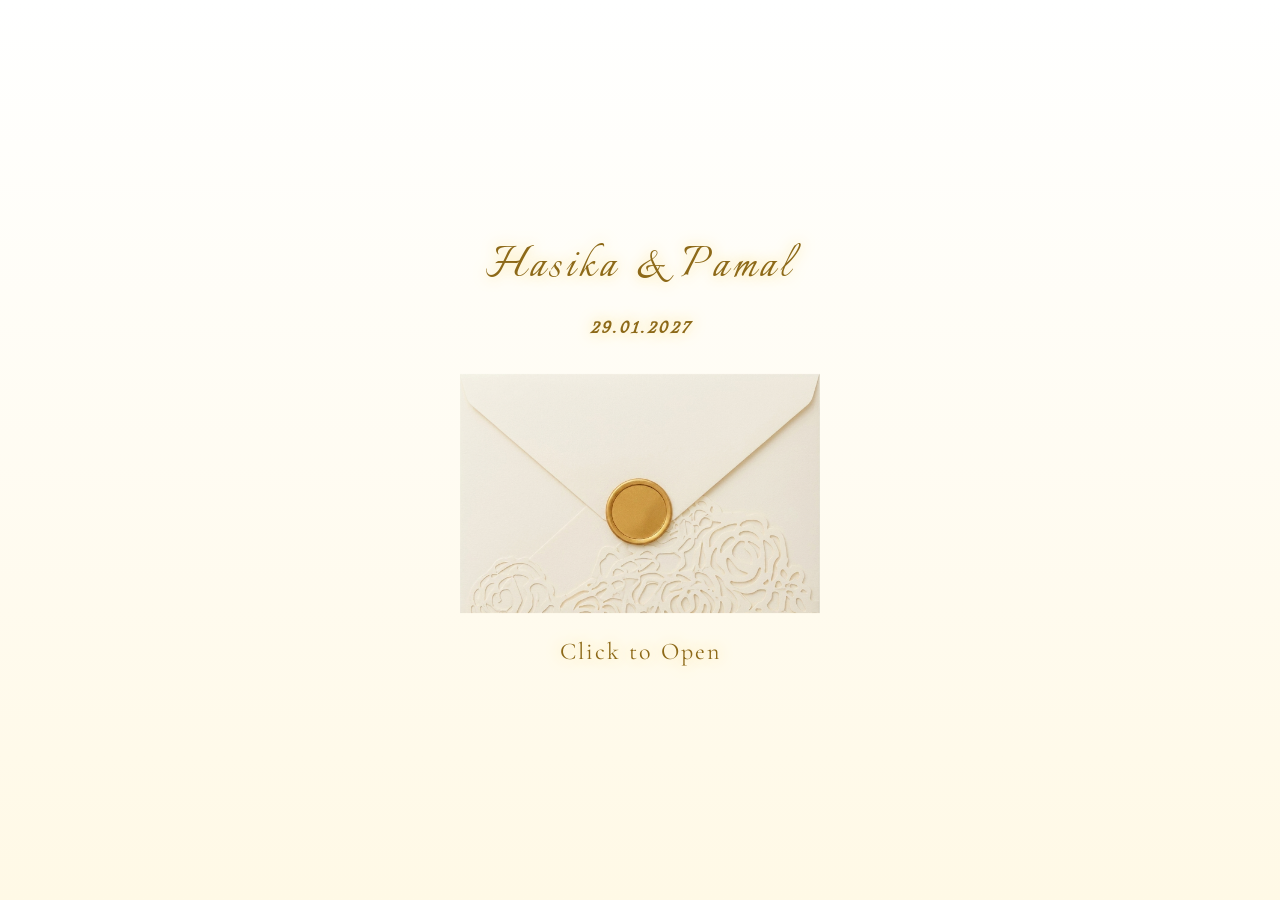
==== commit 7d2aab38: "Correction" ====
--- a/HasikaAndPamal/index.html
+++ b/HasikaAndPamal/index.html
@@ -22,8 +22,8 @@
     <!-- Envelope Section (Initial View) -->
     <div id="envelope-container" class="envelope-container">
         <div class="envelope-wrapper" id="envelope-wrapper">
-            <h1 class="couple-names">Sayurima & Akash</h1>
-            <p class="wedding-date">20.01.2027</p>
+            <h1 class="couple-names">Hasika & Pamal</h1>
+            <p class="wedding-date">29.01.2027</p>
             <div class="envelope-closed" id="envelope-closed">
                 <img src="envelope.png" alt="Wedding Invitation Envelope" class="envelope-image" id="envelope-image">
             </div>
